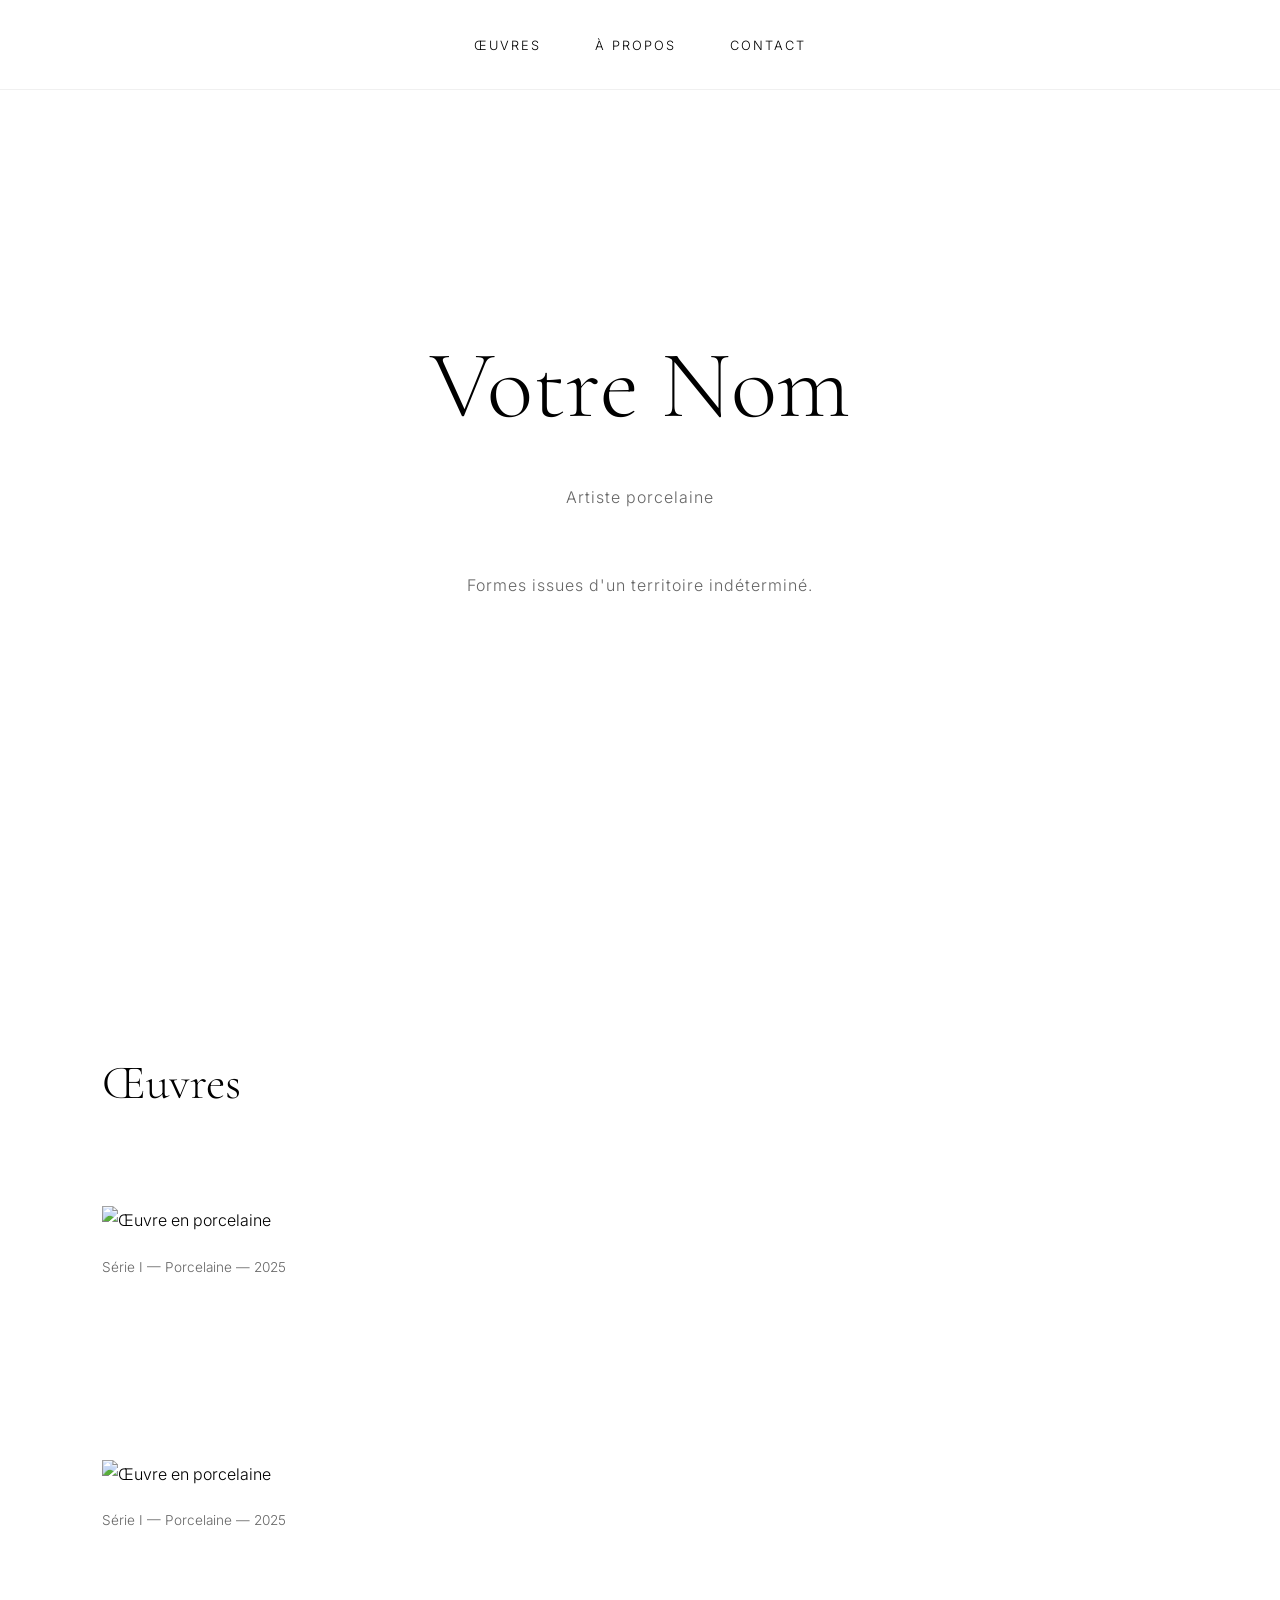
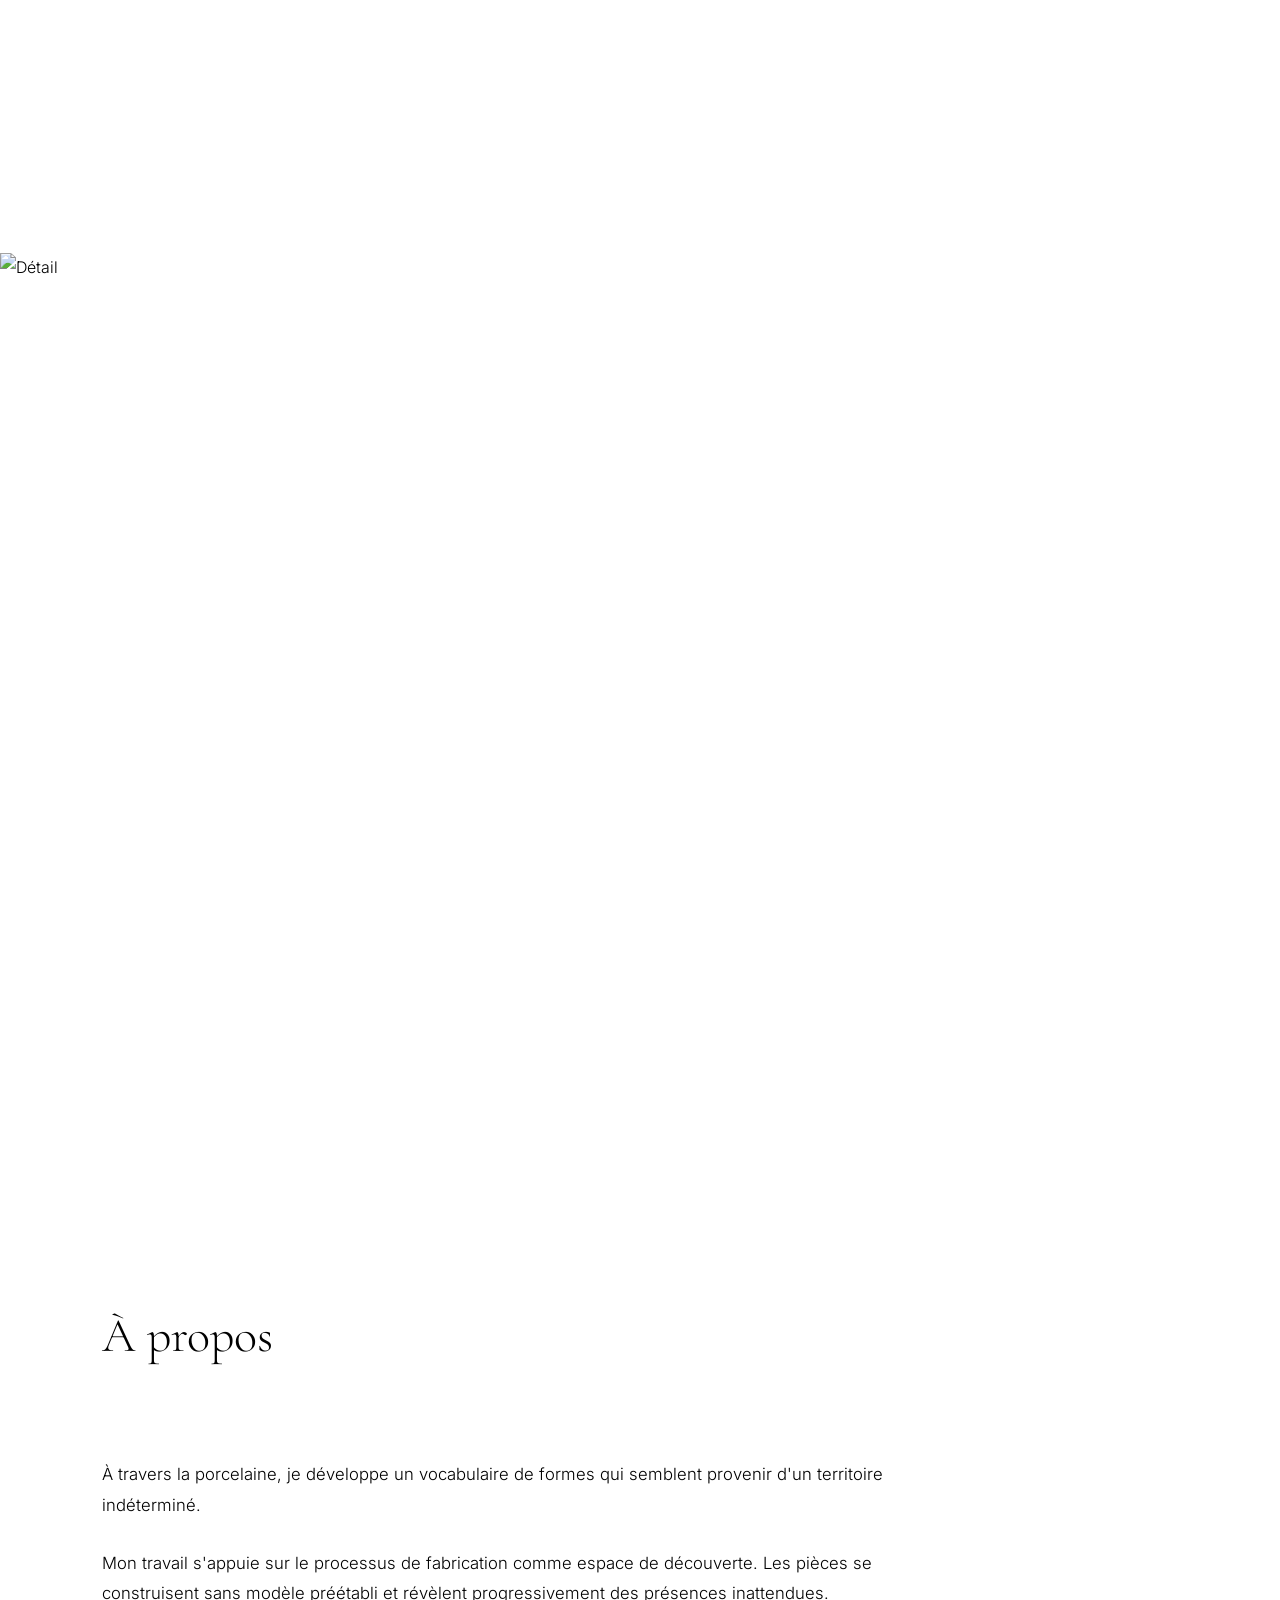
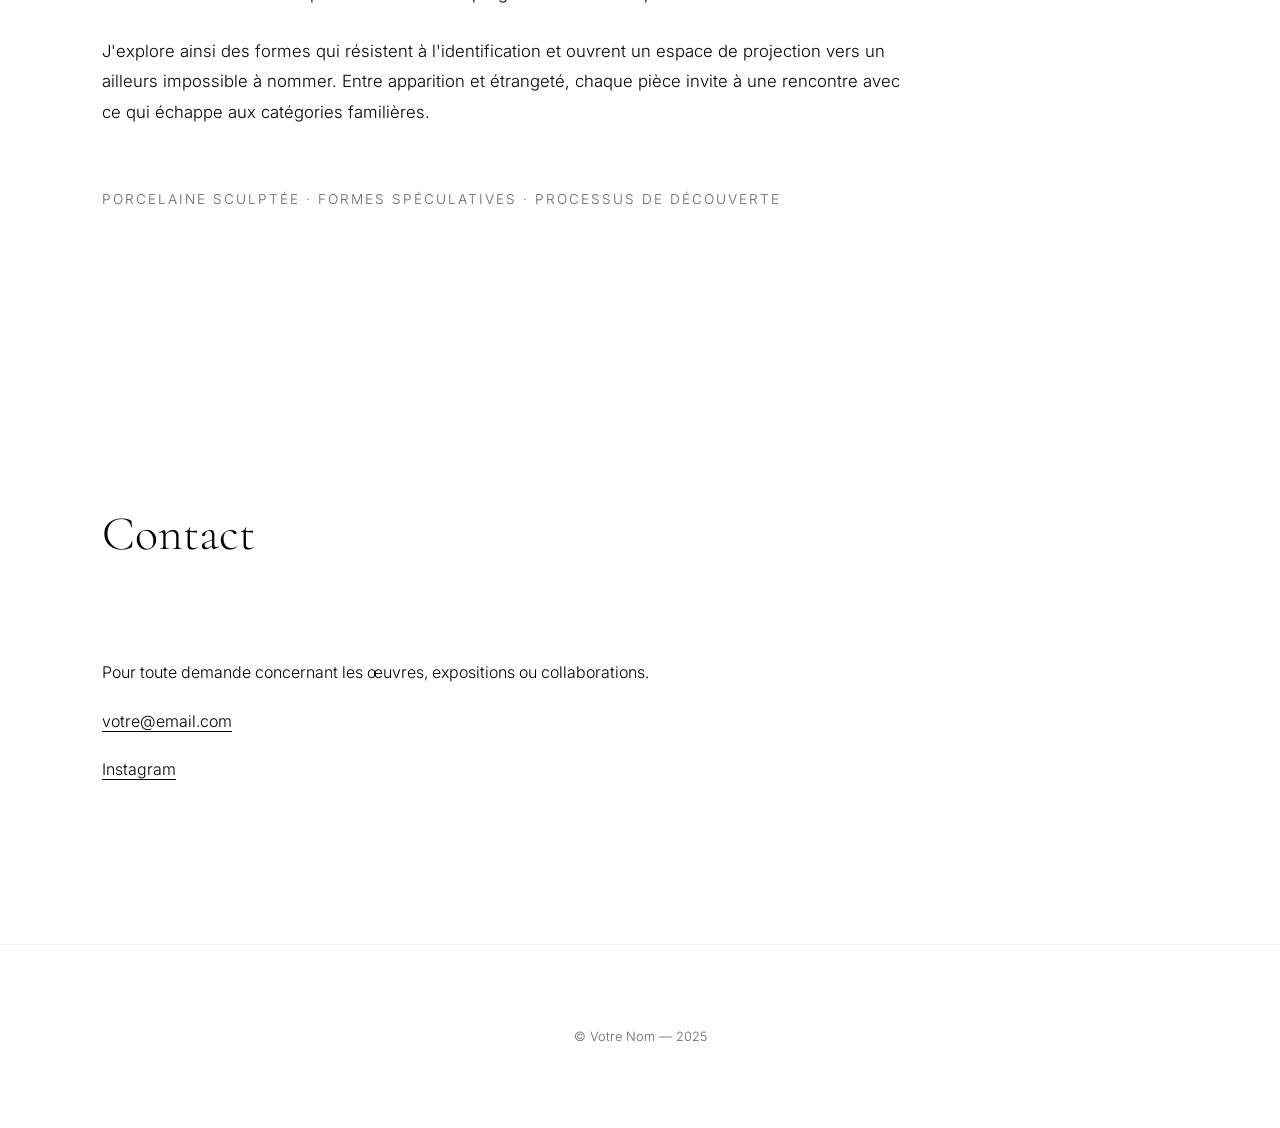
==== index.html @ f20c0f8c "Push website files to GitHub" ====
<!DOCTYPE html>
<html lang="fr">
<head>
    <meta charset="UTF-8">
    <meta name="viewport" content="width=device-width, initial-scale=1.0">
    <title>Votre Nom | Artiste porcelaine</title>
    <link rel="preconnect" href="https://fonts.googleapis.com">
    <link rel="preconnect" href="https://fonts.gstatic.com" crossorigin>
    <link href="https://fonts.googleapis.com/css2?family=Cormorant+Garamond:wght@300;400;500&family=Inter:wght@300;400&display=swap" rel="stylesheet">
    <link rel="stylesheet" href="styles.css">
</head>
<body>
    <nav>
        <a href="#oeuvres">Œuvres</a>
        <a href="#apropos">À propos</a>
        <a href="#contact">Contact</a>
    </nav>

    <header class="hero">
        <div class="hero-content">
            <h1>Votre Nom</h1>
            <p>Artiste porcelaine</p>
            <p class="hero-subtitle">Formes issues d'un territoire indéterminé.</p>
        </div>
    </header>

    <section id="oeuvres">
        <h2 class="section-title">Œuvres</h2>
        <div class="artwork">
            <img src="images/oeuvre-01.jpg" alt="Œuvre en porcelaine">
            <div class="caption">Série I — Porcelaine — 2025</div>
        </div>
        <div class="artwork">
            <img src="images/oeuvre-02.jpg" alt="Œuvre en porcelaine">
            <div class="caption">Série I — Porcelaine — 2025</div>
        </div>
    </section>

    <div class="full-image">
        <img src="images/oeuvre-03.jpg" alt="Détail">
    </div>

    <section id="apropos">
        <h2 class="section-title">À propos</h2>
        <div class="about">
            <p>À travers la porcelaine, je développe un vocabulaire de formes qui semblent provenir d'un territoire indéterminé.</p>
            <p>Mon travail s'appuie sur le processus de fabrication comme espace de découverte. Les pièces se construisent sans modèle préétabli et révèlent progressivement des présences inattendues.</p>
            <p>J'explore ainsi des formes qui résistent à l'identification et ouvrent un espace de projection vers un ailleurs impossible à nommer. Entre apparition et étrangeté, chaque pièce invite à une rencontre avec ce qui échappe aux catégories familières.</p>
            <div class="signature">Porcelaine sculptée · formes spéculatives · processus de découverte</div>
        </div>
    </section>

    <section id="contact">
        <h2 class="section-title">Contact</h2>
        <div class="contact">
            <p>Pour toute demande concernant les œuvres, expositions ou collaborations.</p>
            <p><a href="mailto:votre@email.com">votre@email.com</a></p>
            <p><a href="#">Instagram</a></p>
        </div>
    </section>

    <footer>
        © Votre Nom — 2025
    </footer>

    <script src="script.js"></script>
</body>
</html>
---- styles.css ----
:root {
    --bg: #ffffff;
    --text: #000000;
    --light: #666666;
}

* {
    margin: 0;
    padding: 0;
    box-sizing: border-box;
}

html {
    scroll-behavior: smooth;
}

body {
    background: var(--bg);
    color: var(--text);
    font-family: 'Inter', sans-serif;
    font-weight: 300;
    line-height: 1.8;
}

img {
    width: 100%;
    display: block;
}

/* Navigation */
nav {
    position: fixed;
    top: 0;
    left: 0;
    width: 100%;
    padding: 30px 0;
    text-align: center;
    background: #ffffff;
    border-bottom: 1px solid #f0f0f0;
    z-index: 100;
}

nav a {
    margin: 0 25px;
    text-decoration: none;
    color: #000000;
    font-size: 0.8rem;
    letter-spacing: 2px;
    text-transform: uppercase;
}

nav a:hover {
    color: var(--light);
}

/* Hero Section */
.hero {
    height: 100vh;
    display: flex;
    align-items: center;
    justify-content: center;
    text-align: center;
    padding: 0 30px;
}

.hero-content {
    max-width: 700px;
}

.hero h1 {
    font-family: 'Cormorant Garamond', serif;
    font-size: 6rem;
    font-weight: 300;
    margin-bottom: 10px;
}

.hero p {
    font-size: 1rem;
    letter-spacing: 1px;
    color: var(--light);
}

.hero-subtitle {
    margin-top: 60px;
    font-size: 1rem;
    max-width: 420px;
    margin-left: auto;
    margin-right: auto;
}

/* Sections */
section {
    padding: 140px 8vw;
}

.section-title {
    font-family: 'Cormorant Garamond', serif;
    font-size: 3rem;
    font-weight: 300;
    margin-bottom: 80px;
}

/* Artwork */
.artwork {
    margin-bottom: 180px;
}

.artwork img {
    max-height: 90vh;
    object-fit: cover;
}

.caption {
    margin-top: 20px;
    font-size: 0.85rem;
    color: var(--light);
}

.full-image {
    width: 100%;
    height: 100vh;
    overflow: hidden;
}

.full-image img {
    width: 100%;
    height: 100%;
    object-fit: cover;
}

/* About Section */
.about {
    max-width: 800px;
}

.about p {
    margin-bottom: 28px;
    font-size: 1.05rem;
}

.signature {
    margin-top: 60px;
    font-size: 0.85rem;
    letter-spacing: 2px;
    text-transform: uppercase;
    color: var(--light);
}

/* Contact Section */
.contact {
    max-width: 600px;
}

.contact p {
    margin-bottom: 20px;
}

.contact a {
    color: #000000;
    text-decoration: none;
    border-bottom: 1px solid #000000;
}

.contact a:hover {
    color: var(--light);
    border-bottom-color: var(--light);
}

/* Footer */
footer {
    padding: 80px 0;
    text-align: center;
    font-size: 0.8rem;
    color: var(--light);
    border-top: 1px solid #f0f0f0;
}

/* Responsive Design */
@media (max-width: 900px) {
    .hero h1 {
        font-size: 4rem;
    }

    .section-title {
        font-size: 2.5rem;
    }

    section {
        padding: 100px 30px;
    }

    .artwork {
        margin-bottom: 100px;
    }

    nav a {
        margin: 0 15px;
        font-size: 0.75rem;
    }
}

@media (max-width: 600px) {
    .hero h1 {
        font-size: 3rem;
    }

    .hero p {
        font-size: 0.9rem;
    }

    .section-title {
        font-size: 2rem;
    }

    section {
        padding: 80px 20px;
    }

    nav a {
        margin: 0 10px;
        font-size: 0.7rem;
    }
}
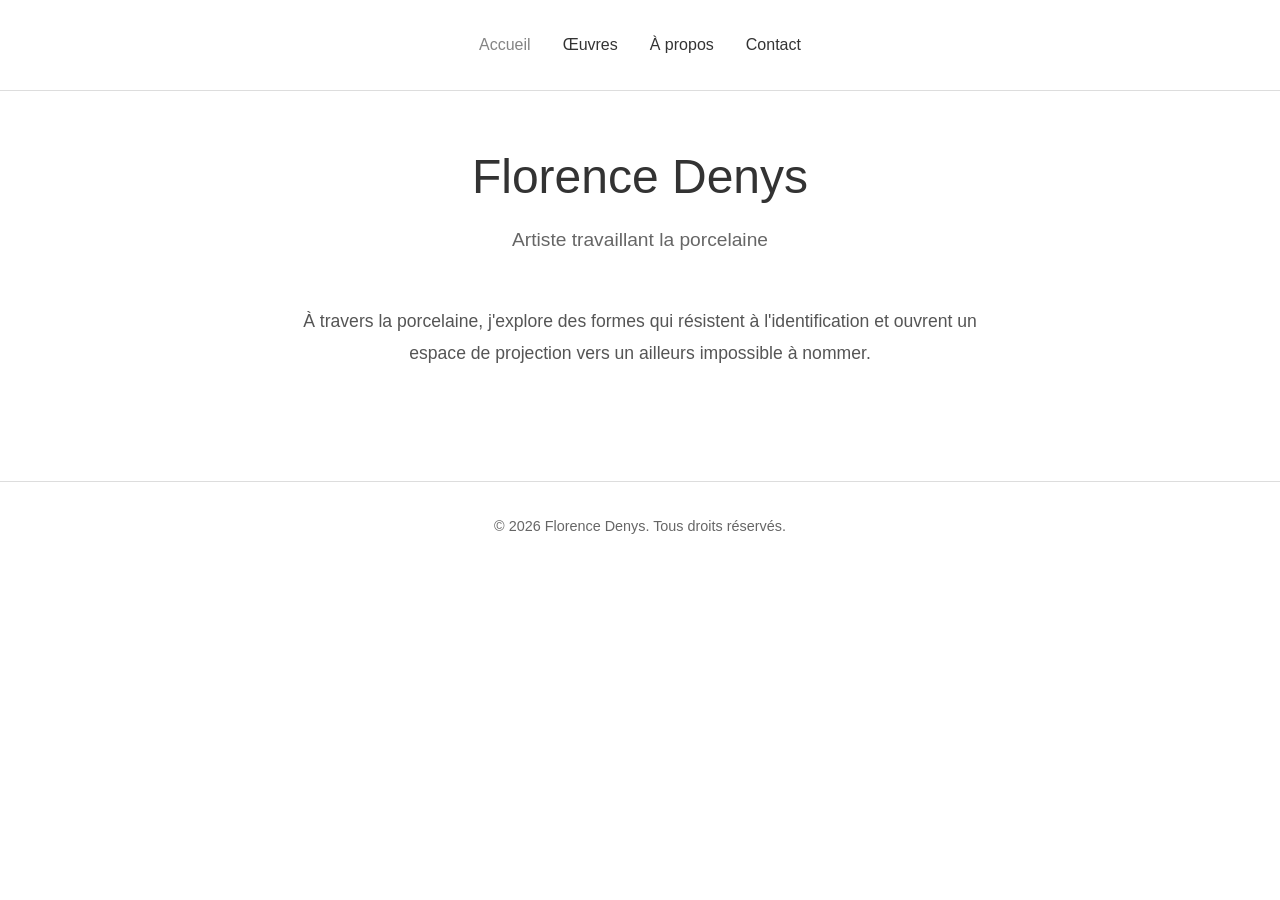
==== commit 1f6a5e75: "Initial commit: Create 4-page website structure" ====
--- a/index.html
+++ b/index.html
@@ -3,66 +3,32 @@
 <head>
     <meta charset="UTF-8">
     <meta name="viewport" content="width=device-width, initial-scale=1.0">
-    <title>Votre Nom | Artiste porcelaine</title>
-    <link rel="preconnect" href="https://fonts.googleapis.com">
-    <link rel="preconnect" href="https://fonts.gstatic.com" crossorigin>
-    <link href="https://fonts.googleapis.com/css2?family=Cormorant+Garamond:wght@300;400;500&family=Inter:wght@300;400&display=swap" rel="stylesheet">
-    <link rel="stylesheet" href="styles.css">
+    <title>Florence Denys - Artiste Porcelaine</title>
+    <link rel="stylesheet" href="style.css">
 </head>
 <body>
     <nav>
-        <a href="#oeuvres">Œuvres</a>
-        <a href="#apropos">À propos</a>
-        <a href="#contact">Contact</a>
+        <ul>
+            <li><a href="index.html" class="active">Accueil</a></li>
+            <li><a href="oeuvres.html">Œuvres</a></li>
+            <li><a href="about.html">À propos</a></li>
+            <li><a href="contact.html">Contact</a></li>
+        </ul>
     </nav>
 
-    <header class="hero">
-        <div class="hero-content">
-            <h1>Votre Nom</h1>
-            <p>Artiste porcelaine</p>
-            <p class="hero-subtitle">Formes issues d'un territoire indéterminé.</p>
-        </div>
-    </header>
+    <main>
+        <section class="hero">
+            <h1>Florence Denys</h1>
+            <p>Artiste travaillant la porcelaine</p>
+        </section>
 
-    <section id="oeuvres">
-        <h2 class="section-title">Œuvres</h2>
-        <div class="artwork">
-            <img src="images/oeuvre-01.jpg" alt="Œuvre en porcelaine">
-            <div class="caption">Série I — Porcelaine — 2025</div>
-        </div>
-        <div class="artwork">
-            <img src="images/oeuvre-02.jpg" alt="Œuvre en porcelaine">
-            <div class="caption">Série I — Porcelaine — 2025</div>
-        </div>
-    </section>
-
-    <div class="full-image">
-        <img src="images/oeuvre-03.jpg" alt="Détail">
-    </div>
-
-    <section id="apropos">
-        <h2 class="section-title">À propos</h2>
-        <div class="about">
-            <p>À travers la porcelaine, je développe un vocabulaire de formes qui semblent provenir d'un territoire indéterminé.</p>
-            <p>Mon travail s'appuie sur le processus de fabrication comme espace de découverte. Les pièces se construisent sans modèle préétabli et révèlent progressivement des présences inattendues.</p>
-            <p>J'explore ainsi des formes qui résistent à l'identification et ouvrent un espace de projection vers un ailleurs impossible à nommer. Entre apparition et étrangeté, chaque pièce invite à une rencontre avec ce qui échappe aux catégories familières.</p>
-            <div class="signature">Porcelaine sculptée · formes spéculatives · processus de découverte</div>
-        </div>
-    </section>
-
-    <section id="contact">
-        <h2 class="section-title">Contact</h2>
-        <div class="contact">
-            <p>Pour toute demande concernant les œuvres, expositions ou collaborations.</p>
-            <p><a href="mailto:votre@email.com">votre@email.com</a></p>
-            <p><a href="#">Instagram</a></p>
-        </div>
-    </section>
+        <section class="intro">
+            <p>À travers la porcelaine, j'explore des formes qui résistent à l'identification et ouvrent un espace de projection vers un ailleurs impossible à nommer.</p>
+        </section>
+    </main>
 
     <footer>
-        © Votre Nom — 2025
+        <p>&copy; 2026 Florence Denys. Tous droits réservés.</p>
     </footer>
-
-    <script src="script.js"></script>
 </body>
 </html>
--- a/style.css
+++ b/style.css
@@ -0,0 +1,272 @@
+/* Reset and Base Styles */
+* {
+    margin: 0;
+    padding: 0;
+    box-sizing: border-box;
+}
+
+body {
+    font-family: -apple-system, BlinkMacSystemFont, "Segoe UI", Roboto, "Helvetica Neue", Arial, sans-serif;
+    line-height: 1.6;
+    color: #333;
+    background-color: #fff;
+}
+
+/* Navigation */
+nav {
+    border-bottom: 1px solid #ddd;
+    padding: 2rem 0;
+    margin-bottom: 3rem;
+}
+
+nav ul {
+    list-style: none;
+    display: flex;
+    justify-content: center;
+    gap: 2rem;
+    flex-wrap: wrap;
+}
+
+nav a {
+    text-decoration: none;
+    color: #333;
+    font-size: 1rem;
+    transition: opacity 0.2s;
+}
+
+nav a:hover,
+nav a.active {
+    opacity: 0.6;
+}
+
+/* Main Content */
+main {
+    max-width: 900px;
+    margin: 0 auto;
+    padding: 0 1rem 3rem;
+}
+
+h1 {
+    font-size: 2.5rem;
+    margin-bottom: 1rem;
+    font-weight: 300;
+}
+
+h2 {
+    font-size: 1.5rem;
+    margin: 1.5rem 0 1rem;
+    font-weight: 300;
+}
+
+h3 {
+    font-size: 1.1rem;
+    margin: 1rem 0 0.5rem;
+    font-weight: 400;
+}
+
+p {
+    margin-bottom: 1rem;
+    line-height: 1.8;
+}
+
+/* Hero Section */
+.hero {
+    text-align: center;
+    margin-bottom: 3rem;
+}
+
+.hero h1 {
+    font-size: 3rem;
+    margin-bottom: 0.5rem;
+}
+
+.hero p {
+    font-size: 1.2rem;
+    color: #666;
+}
+
+/* Intro Section */
+.intro {
+    text-align: center;
+    font-size: 1.1rem;
+    color: #555;
+    max-width: 700px;
+    margin: 0 auto;
+    line-height: 1.9;
+}
+
+/* Gallery */
+.gallery {
+    display: grid;
+    grid-template-columns: repeat(auto-fit, minmax(250px, 1fr));
+    gap: 2rem;
+    margin: 2rem 0;
+}
+
+.gallery-item {
+    text-align: center;
+}
+
+.gallery-item img {
+    width: 100%;
+    height: auto;
+    display: block;
+    margin-bottom: 1rem;
+    background-color: #f5f5f5;
+}
+
+.gallery-item h3 {
+    margin: 0.5rem 0;
+}
+
+.gallery-item p {
+    color: #666;
+    font-size: 0.95rem;
+}
+
+/* About Section */
+.about-content {
+    display: grid;
+    grid-template-columns: 1fr 1fr;
+    gap: 3rem;
+    align-items: start;
+}
+
+.about-image img {
+    width: 100%;
+    height: auto;
+    background-color: #f5f5f5;
+}
+
+/* Contact Section */
+.contact-content {
+    display: grid;
+    grid-template-columns: 1fr 1fr;
+    gap: 3rem;
+}
+
+.contact-info {
+    padding-right: 1rem;
+}
+
+.contact-details {
+    margin: 2rem 0;
+    line-height: 2;
+}
+
+.contact-details a {
+    color: #333;
+    text-decoration: none;
+    border-bottom: 1px solid #333;
+}
+
+.contact-details a:hover {
+    opacity: 0.6;
+}
+
+.social-links ul {
+    list-style: none;
+}
+
+.social-links li {
+    margin: 0.5rem 0;
+}
+
+.social-links a {
+    color: #333;
+    text-decoration: none;
+    border-bottom: 1px solid #333;
+}
+
+.social-links a:hover {
+    opacity: 0.6;
+}
+
+/* Form */
+.contact-form {
+    display: flex;
+    flex-direction: column;
+}
+
+.form-group {
+    margin-bottom: 1.5rem;
+}
+
+.form-group label {
+    display: block;
+    margin-bottom: 0.5rem;
+    font-weight: 500;
+}
+
+.form-group input,
+.form-group textarea {
+    width: 100%;
+    padding: 0.75rem;
+    border: 1px solid #ddd;
+    font-family: inherit;
+    font-size: 1rem;
+}
+
+.form-group textarea {
+    resize: vertical;
+}
+
+button {
+    padding: 0.75rem 2rem;
+    border: 1px solid #333;
+    background-color: transparent;
+    color: #333;
+    font-size: 1rem;
+    cursor: pointer;
+    transition: all 0.2s;
+}
+
+button:hover {
+    background-color: #333;
+    color: #fff;
+}
+
+/* Footer */
+footer {
+    border-top: 1px solid #ddd;
+    padding: 2rem;
+    text-align: center;
+    color: #666;
+    font-size: 0.9rem;
+    margin-top: 3rem;
+}
+
+/* Responsive Design */
+@media (max-width: 768px) {
+    main {
+        padding: 0 1rem 2rem;
+    }
+
+    h1 {
+        font-size: 2rem;
+    }
+
+    .hero h1 {
+        font-size: 2rem;
+    }
+
+    nav ul {
+        gap: 1rem;
+        font-size: 0.9rem;
+    }
+
+    .about-content,
+    .contact-content {
+        grid-template-columns: 1fr;
+        gap: 2rem;
+    }
+
+    .about-image {
+        order: -1;
+    }
+
+    .gallery {
+        grid-template-columns: repeat(auto-fit, minmax(200px, 1fr));
+        gap: 1rem;
+    }
+}
